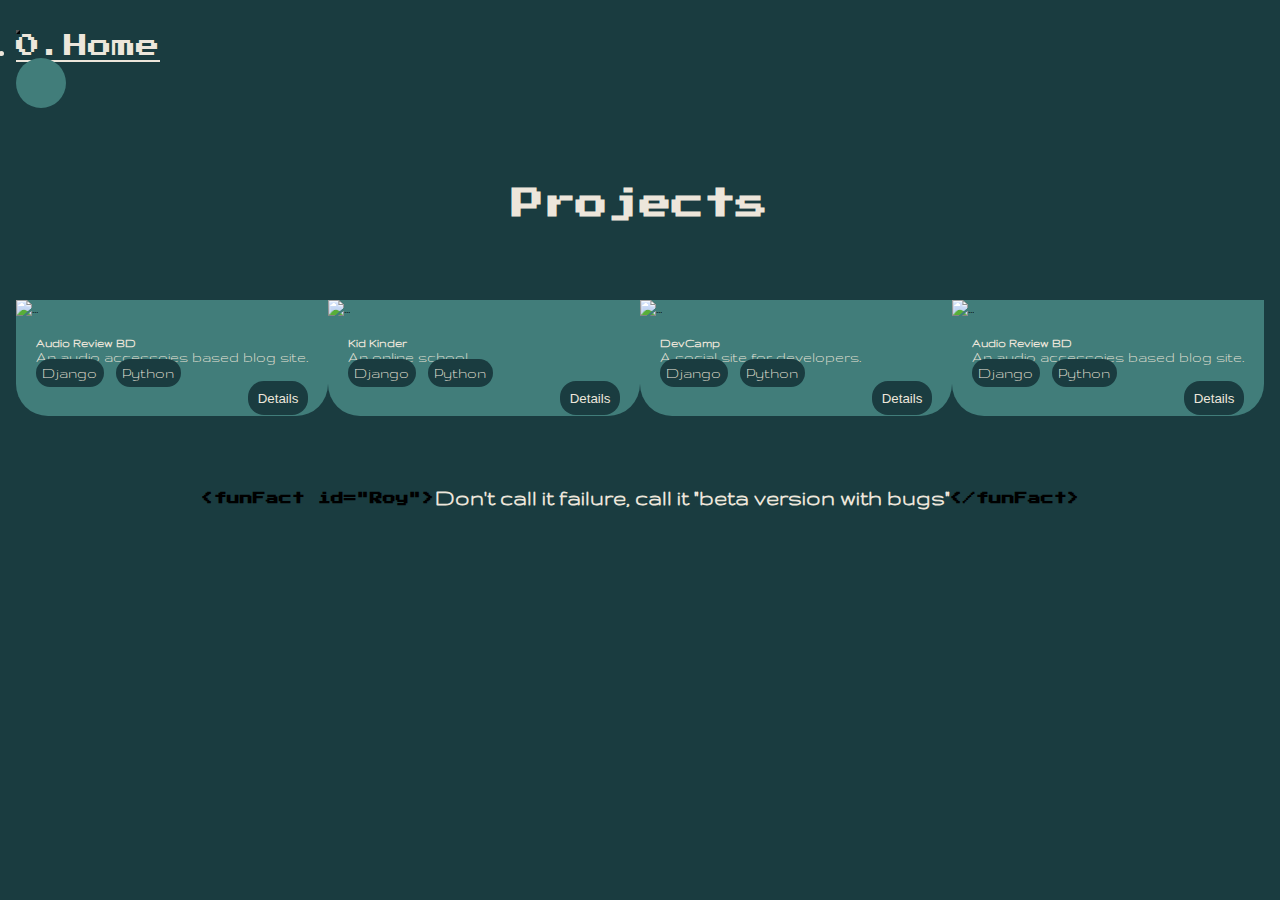
==== projects.html @ bb263f41 "responsive update" ====
<!doctype html>
<html lang="en">
  <head>
    <!-- Required meta tags -->
    <meta charset="utf-8">
    <meta name="viewport" content="width=device-width, initial-scale=1, shrink-to-fit=no">

    <link rel="icon" type="image/x-icon" href="./images/favicon.ico">

    <!-- Bootstrap CSS -->
    <link rel="stylesheet" href="https://cdn.jsdelivr.net/npm/bootstrap@4.6.1/dist/css/bootstrap.min.css" integrity="sha384-zCbKRCUGaJDkqS1kPbPd7TveP5iyJE0EjAuZQTgFLD2ylzuqKfdKlfG/eSrtxUkn" crossorigin="anonymous">
    <link rel="stylesheet" href="./styles/style.css">
    <link rel="preconnect" href="https://fonts.googleapis.com">
    <link rel="preconnect" href="https://fonts.gstatic.com" crossorigin>
    <link href="https://fonts.googleapis.com/css2?family=Gruppo&family=Press+Start+2P&display=swap" rel="stylesheet">
    <link rel="stylesheet" href="https://cdnjs.cloudflare.com/ajax/libs/font-awesome/6.1.1/css/all.min.css" integrity="sha512-KfkfwYDsLkIlwQp6LFnl8zNdLGxu9YAA1QvwINks4PhcElQSvqcyVLLD9aMhXd13uQjoXtEKNosOWaZqXgel0g==" crossorigin="anonymous" referrerpolicy="no-referrer" />
    
    <title>Welcome!</title>
</head>
<body class="">
 
  <!-- Navbar Section -->
 <section>

  <nav class="navbar navbar-expand-lg navbar-light navbar-fixed-top fixed-top">
    <button class="navbar-toggler" type="button" data-toggle="collapse" data-target="#navbarNavDropdown" aria-controls="navbarNavDropdown" aria-expanded="false" aria-label="Toggle navigation">
      <span class="navbar-toggler-icon"></span>
    </button>
    <div class="collapse navbar-collapse" id="navbarNavDropdown">
      <ul class="navbar-nav">
        <li class="nav-item">
          <a class="nav-link" href="./index.html">0.Home</a>  
        </li>
        
        
      </ul>
    </div>
    <div class="themeSwitcher">
      <input type="checkbox" class="toggle-button">
    </div>
  </nav>

 </section>



 <section> <!-- Projects section -->
    <div id="projects" class="projectSection">
      <h1>Projects</h1>
      <div class="card-deck">
        <div class="card">
          <img src="https://github.com/Manassaharoy/audioreviewbd/blob/main/Mockups/arbd1.jpeg?raw=true" class="card-img-top" alt="...">
          <div class="card-body">
            <h5 class="card-title">Audio Review BD</h5>
            <p class="card-text">An audio accessoies based blog site.</p>
            <p>
              <span class="techStack">Django</span>
              <span class="techStack">Python</span>
            </p>
            <div class="projectLinks">
              <p>
                <a href="#"><i class="fa-brands fa-github"></i></a>
                <a href="#"><i class="fa-solid fa-link"></i></a>
              </p>

                <a href="#"><button class="btn-details">Details</button></a>

            </div>
          </div>
        </div>
        <div class="card">
          <img src="https://github.com/Manassaharoy/kidkinder/blob/main/mockup/1.png?raw=true" class="card-img-top" alt="...">
          <div class="card-body">
            <h5 class="card-title">Kid Kinder</h5>
            <p class="card-text">An online school.</p>
            <p>
              <span class="techStack">Django</span>
              <span class="techStack">Python</span>
            </p>
            <div class="projectLinks">
              <p>
                <a href="https://github.com/Manassaharoy/kidkinder" target="_blank"><i class="fa-brands fa-github projectLinksIcons"></i></a>
                <a href="#"><i class="fa-solid fa-link"></i></a>
              </p>

                <a href="#"><button class="btn-details">Details</button></a>

            </div>
          </div>
        </div>
        <div class="card">
          <img src="https://github.com/Manassaharoy/devcamp/blob/main/mockups/homepage.png?raw=true" class="card-img-top" alt="...">
          <div class="card-body">
            <h5 class="card-title">DevCamp</h5>
            <p class="card-text">A social site for developers.</p>
            <p>
              <span class="techStack">Django</span>
              <span class="techStack">Python</span>
            </p>
            <div class="projectLinks">
              <p>
                <a href="#"><i class="fa-brands fa-github projectLinksIcons"></i></a>
                <a href="#"><i class="fa-solid fa-link"></i></a>
              </p>

                <a href="#"><button class="btn-details">Details</button></a>

            </div>
          </div>
        </div>
        <div class="card">
          <img src="https://github.com/Manassaharoy/audioreviewbd/blob/main/Mockups/arbd1.jpeg?raw=true" class="card-img-top" alt="...">
          <div class="card-body">
            <h5 class="card-title">Audio Review BD</h5>
            <p class="card-text">An audio accessoies based blog site.</p>
            <p>
              <span class="techStack">Django</span>
              <span class="techStack">Python</span>
            </p>
            <div class="projectLinks">
              <p>
                <a href="#"><i class="fa-brands fa-github projectLinksIcons"></i></a>
                <a href="#"><i class="fa-solid fa-link"></i></a>
              </p>

                <a href="#"><button class="btn-details">Details</button></a>

            </div>
          </div>
        </div>
        
        
      </div>
     
  </section>
<br>
<br>
<br>



 <section><!-- Footer section -->
    <div class="container footerSection">
      <h5><span class="funFact">&lt;funFact id="Roy"&gt;</span>Don't call it failure, call it "beta version with bugs"<span class="funFact">&lt;/funFact&gt;</span></h4>
    </div>
  </section>
    
    <script src="https://cdn.jsdelivr.net/npm/jquery@3.5.1/dist/jquery.slim.min.js" integrity="sha384-DfXdz2htPH0lsSSs5nCTpuj/zy4C+OGpamoFVy38MVBnE+IbbVYUew+OrCXaRkfj" crossorigin="anonymous"></script>
    <script src="https://cdn.jsdelivr.net/npm/bootstrap@4.6.1/dist/js/bootstrap.bundle.min.js" integrity="sha384-fQybjgWLrvvRgtW6bFlB7jaZrFsaBXjsOMm/tB9LTS58ONXgqbR9W8oWht/amnpF" crossorigin="anonymous"></script>
    <script src="https://cdn.jsdelivr.net/npm/typed.js@2.0.12"></script>
    <script src="./js/main.js"></script> 
  </body>
</html>
---- styles/style.css ----
* {
  padding: 0;
  margin: 0;
  -webkit-box-sizing: border-box;
          box-sizing: border-box;
}

:root {
  --text-primary: #000000;
  --text-secondary: #EDE6DB;
  --bg-dark: #1A3C40;
  --bg-mid: #1D5C63;
  --bg-light: #417D7A;
  --bg-lighter: #EDE6DB;
  --font-heading: 'Press Start 2P', cursive;
  --font-body: 'Gruppo', cursive;
}

[data-theme="dark"] {
  --text-primary: #EEEEEE;
  --text-secondary: #EEEEEE;
  --bg-dark: #000000;
  --bg-mid: #222831;
  --bg-light: #393E46;
  --bg-lighter: #EEEEEE;
}

.clay-theme {
  --text-primary: #171717;
  --text-secondary: #EEEEEE;
  --bg-dark: #171717;
  --bg-mid: #00ADB5;
  --bg-light: #393E46;
  --bg-lighter: #EEEEEE;
}

.heading {
  font-family: var(--font-heading);
  color: var(--text-secondary);
}

.body {
  font-family: var(--font-body);
  color: var(--text-primary);
}

body {
  margin: 0 7rem;
  background-color: var(--bg-dark);
}

body .navbar {
  font-family: var(--font-heading);
  color: var(--text-secondary);
  background-color: var(--bg-dark);
}

body .navbar .collapse .navbar-nav {
  -webkit-box-flex: 1;
      -ms-flex: 1;
          flex: 1;
  -ms-flex-pack: distribute;
      justify-content: space-around;
  width: 100%;
}

body .navbar .themeSwitcher .toggle-button {
  -webkit-appearance: none;
  outline: none;
  width: 50px;
  height: 50px;
  border-radius: 30px;
  position: relative;
  -webkit-transition: 0.4s;
  transition: 0.4s;
  background: url("https://raw.githubusercontent.com/RuchiVS/image-upload/main/moon.png") no-repeat center var(--bg-light);
  background-size: 30px;
  cursor: pointer;
}

body .navbar .themeSwitcher .toggle-button:checked {
  background: url("https://raw.githubusercontent.com/RuchiVS/image-upload/main/sun.png") no-repeat center var(--bg-light);
  background-size: 30px;
}

body .navbar-fixed-top.scrolled {
  background-color: var(--bg-dark) !important;
  -webkit-transition: background-color .3s linear;
  transition: background-color .3s linear;
}

body .aboutSection {
  display: -webkit-box;
  display: -ms-flexbox;
  display: flex;
  gap: 3rem;
  margin: 2rem 0rem 0rem 0rem;
}

body .aboutSection .abouHeading .hiphoto {
  display: -webkit-box;
  display: -ms-flexbox;
  display: flex;
  -webkit-box-align: center;
      -ms-flex-align: center;
          align-items: center;
  -webkit-box-pack: center;
      -ms-flex-pack: center;
          justify-content: center;
}

body .aboutSection .abouHeading .hiphoto .flip-card {
  background-color: transparent;
  width: 200px;
  height: 200px;
  -webkit-perspective: 1000px;
          perspective: 1000px;
}

body .aboutSection .abouHeading .hiphoto .flip-card-inner {
  position: relative;
  width: 100%;
  height: 100%;
  text-align: center;
  -webkit-transition: -webkit-transform 0.6s;
  transition: -webkit-transform 0.6s;
  transition: transform 0.6s;
  transition: transform 0.6s, -webkit-transform 0.6s;
  -webkit-transform-style: preserve-3d;
          transform-style: preserve-3d;
}

body .aboutSection .abouHeading .hiphoto .flip-card:hover .flip-card-inner {
  -webkit-transform: rotateY(180deg);
          transform: rotateY(180deg);
}

body .aboutSection .abouHeading .hiphoto .flip-card-front, body .aboutSection .abouHeading .hiphoto .flip-card-back {
  position: absolute;
  width: 100%;
  height: 100%;
  -webkit-backface-visibility: hidden;
  backface-visibility: hidden;
}

body .aboutSection .abouHeading .hiphoto .flip-card-front {
  background-color: var(--bg-dark);
  color: black;
}

body .aboutSection .abouHeading .hiphoto .flip-card-back {
  -webkit-transform: rotateY(180deg);
          transform: rotateY(180deg);
  -webkit-filter: grayscale(80%);
          filter: grayscale(80%);
}

body .aboutSection .abouHeading .hiphoto .flip-card-back img {
  -o-object-fit: contain;
     object-fit: contain;
}

body .aboutSection .abouHeading .welcome {
  font-family: var(--font-heading);
  color: var(--text-secondary);
  padding: 3rem;
  border: 7px dashed var(--bg-mid);
  border-radius: 1rem;
  background-color: var(--bg-light);
  color: #000;
  display: -webkit-box;
  display: -ms-flexbox;
  display: flex;
  -webkit-box-orient: vertical;
  -webkit-box-direction: normal;
      -ms-flex-direction: column;
          flex-direction: column;
  -webkit-box-pack: center;
      -ms-flex-pack: center;
          justify-content: center;
  -webkit-box-align: center;
      -ms-flex-align: center;
          align-items: center;
}

body .aboutSection .abouHeading .welcome h1 {
  padding: 2.5rem 0rem;
}

body .aboutSection .aboutme {
  font-family: var(--font-body);
  color: var(--text-primary);
  -webkit-box-flex: 1;
      -ms-flex: 1;
          flex: 1;
  padding: 3rem;
  border: 7px solid var(--bg-mid);
  background-color: var(--bg-light);
  color: #000;
}

body .aboutSection .aboutme h1 {
  font-family: var(--font-heading);
  color: var(--text-secondary);
  text-align: center;
}

body .aboutSection .aboutme h5 {
  text-align: center;
  color: var(--bg-lighter);
  font-weight: 800;
  letter-spacing: 0.08rem;
}

body .aboutSection .aboutme p {
  font-weight: 800;
  letter-spacing: 0.05rem;
  font-size: 1.3rem;
  line-height: 2.3rem;
  margin-top: 2rem;
}

body .aboutSection .aboutme .aboutBtn {
  margin-top: 3rem;
  display: -webkit-box;
  display: -ms-flexbox;
  display: flex;
  -webkit-box-pack: space-evenly;
      -ms-flex-pack: space-evenly;
          justify-content: space-evenly;
}

body .aboutSection .aboutme .aboutBtn .btn {
  color: var(--bg-lighter);
  border: none;
  font-size: 1.5rem;
  background-color: var(--bg-mid);
  border-radius: 1rem;
  -webkit-box-align: center;
      -ms-flex-align: center;
          align-items: center;
  -webkit-transition: .2s ease-in-out;
  transition: .2s ease-in-out;
}

body .aboutSection .aboutme .aboutBtn .btn:hover {
  background-color: var(--bg-lighter);
  color: var(--bg-dark);
}

body .skillSection {
  text-transform: uppercase;
}

body .skillSection .skillOrbitSection {
  height: -webkit-fit-content;
  height: -moz-fit-content;
  height: fit-content;
}

body .skillSection .skillOrbit {
  position: relative;
  /*
		  center;
		*/
  /* 
		animations 
		*/
  /* 
		icons 
		*/
}

body .skillSection .skillOrbit .orbit {
  width: 70%;
  min-height: 68vh;
}

body .skillSection .skillOrbit .orbit-icon {
  width: 2.2rem;
  height: 2.2rem;
  line-height: 2.2rem;
  font-size: 1.5em;
  border-radius: 50%;
  background: var(--bg-light);
  color: var(--text-secondary);
  text-align: center;
  display: block;
}

body .skillSection .skillOrbit .orbit-wrap {
  height: 1rem;
  list-style: none;
  font-size: 1rem;
}

body .skillSection .skillOrbit .orbit-wrap > li {
  position: absolute;
  left: 50%;
  top: 50%;
  -webkit-transform: translate(-50%, -50%);
          transform: translate(-50%, -50%);
}

body .skillSection .skillOrbit .orbit-wrap > li:hover ul {
  border-width: 2px;
  border-color: #fff;
}

body .skillSection .skillOrbit .orbit-wrap > li:hover ~ li ul {
  border-color: rgba(255, 255, 255, 0.2);
}

body .skillSection .skillOrbit .orbit-wrap > li:hover ~ li ul li {
  opacity: 0.4;
}

body .skillSection .skillOrbit ul[class^=ring] {
  -webkit-transition: all 300ms ease-in-out;
  transition: all 300ms ease-in-out;
}

body .skillSection .skillOrbit ul[class^=ring] li {
  -webkit-transition: all 300ms ease-in-out;
  transition: all 300ms ease-in-out;
}

body .skillSection .skillOrbit .ring-0 {
  width: 25em;
  height: 25em;
  -webkit-animation: clockwiseRotate 35s linear infinite;
          animation: clockwiseRotate 35s linear infinite;
}

body .skillSection .skillOrbit .ring-0 i {
  -webkit-animation: counterClockwiseRotate 35s linear infinite;
          animation: counterClockwiseRotate 35s linear infinite;
}

body .skillSection .skillOrbit .ring-0 > *:nth-of-type(1) {
  -webkit-transform: rotate(95deg) translate(12.5em) rotate(-95deg);
          transform: rotate(95deg) translate(12.5em) rotate(-95deg);
}

body .skillSection .skillOrbit .ring-0 > *:nth-of-type(2) {
  -webkit-transform: rotate(190deg) translate(12.5em) rotate(-190deg);
          transform: rotate(190deg) translate(12.5em) rotate(-190deg);
}

body .skillSection .skillOrbit .ring-0 > *:nth-of-type(3) {
  -webkit-transform: rotate(285deg) translate(12.5em) rotate(-285deg);
          transform: rotate(285deg) translate(12.5em) rotate(-285deg);
}

body .skillSection .skillOrbit .ring-0 > *:nth-of-type(4) {
  -webkit-transform: rotate(380deg) translate(12.5em) rotate(-380deg);
          transform: rotate(380deg) translate(12.5em) rotate(-380deg);
}

body .skillSection .skillOrbit .ring-1 {
  width: 20em;
  height: 20em;
  -webkit-animation: clockwiseRotate 30s linear infinite;
          animation: clockwiseRotate 30s linear infinite;
}

body .skillSection .skillOrbit .ring-1 i {
  -webkit-animation: counterClockwiseRotate 30s linear infinite;
          animation: counterClockwiseRotate 30s linear infinite;
}

body .skillSection .skillOrbit .ring-1 > *:nth-of-type(1) {
  -webkit-transform: rotate(126.66667deg) translate(10em) rotate(-126.66667deg);
          transform: rotate(126.66667deg) translate(10em) rotate(-126.66667deg);
}

body .skillSection .skillOrbit .ring-1 > *:nth-of-type(2) {
  -webkit-transform: rotate(253.33333deg) translate(10em) rotate(-253.33333deg);
          transform: rotate(253.33333deg) translate(10em) rotate(-253.33333deg);
}

body .skillSection .skillOrbit .ring-1 > *:nth-of-type(3) {
  -webkit-transform: rotate(380deg) translate(10em) rotate(-380deg);
          transform: rotate(380deg) translate(10em) rotate(-380deg);
}

body .skillSection .skillOrbit .ring-2 {
  width: 15em;
  height: 15em;
  -webkit-animation: clockwiseRotate 25s linear infinite;
          animation: clockwiseRotate 25s linear infinite;
}

body .skillSection .skillOrbit .ring-2 i {
  -webkit-animation: counterClockwiseRotate 25s linear infinite;
          animation: counterClockwiseRotate 25s linear infinite;
}

body .skillSection .skillOrbit .ring-2 > *:nth-of-type(1) {
  -webkit-transform: rotate(47.5deg) translate(7.5em) rotate(-47.5deg);
          transform: rotate(47.5deg) translate(7.5em) rotate(-47.5deg);
}

body .skillSection .skillOrbit .ring-2 > *:nth-of-type(2) {
  -webkit-transform: rotate(95deg) translate(7.5em) rotate(-95deg);
          transform: rotate(95deg) translate(7.5em) rotate(-95deg);
}

body .skillSection .skillOrbit .ring-2 > *:nth-of-type(3) {
  -webkit-transform: rotate(142.5deg) translate(7.5em) rotate(-142.5deg);
          transform: rotate(142.5deg) translate(7.5em) rotate(-142.5deg);
}

body .skillSection .skillOrbit .ring-2 > *:nth-of-type(4) {
  -webkit-transform: rotate(190deg) translate(7.5em) rotate(-190deg);
          transform: rotate(190deg) translate(7.5em) rotate(-190deg);
}

body .skillSection .skillOrbit .ring-2 > *:nth-of-type(5) {
  -webkit-transform: rotate(237.5deg) translate(7.5em) rotate(-237.5deg);
          transform: rotate(237.5deg) translate(7.5em) rotate(-237.5deg);
}

body .skillSection .skillOrbit .ring-2 > *:nth-of-type(6) {
  -webkit-transform: rotate(285deg) translate(7.5em) rotate(-285deg);
          transform: rotate(285deg) translate(7.5em) rotate(-285deg);
}

body .skillSection .skillOrbit .ring-2 > *:nth-of-type(7) {
  -webkit-transform: rotate(332.5deg) translate(7.5em) rotate(-332.5deg);
          transform: rotate(332.5deg) translate(7.5em) rotate(-332.5deg);
}

body .skillSection .skillOrbit .ring-2 > *:nth-of-type(8) {
  -webkit-transform: rotate(380deg) translate(7.5em) rotate(-380deg);
          transform: rotate(380deg) translate(7.5em) rotate(-380deg);
}

body .skillSection .skillOrbit .ring-3 {
  width: 10em;
  height: 10em;
  -webkit-animation: clockwiseRotate 20s linear infinite;
          animation: clockwiseRotate 20s linear infinite;
}

body .skillSection .skillOrbit .ring-3 i {
  -webkit-animation: counterClockwiseRotate 20s linear infinite;
          animation: counterClockwiseRotate 20s linear infinite;
}

body .skillSection .skillOrbit .ring-3 > *:nth-of-type(1) {
  -webkit-transform: rotate(126.66667deg) translate(5em) rotate(-126.66667deg);
          transform: rotate(126.66667deg) translate(5em) rotate(-126.66667deg);
}

body .skillSection .skillOrbit .ring-3 > *:nth-of-type(2) {
  -webkit-transform: rotate(253.33333deg) translate(5em) rotate(-253.33333deg);
          transform: rotate(253.33333deg) translate(5em) rotate(-253.33333deg);
}

body .skillSection .skillOrbit .ring-3 > *:nth-of-type(3) {
  -webkit-transform: rotate(380deg) translate(5em) rotate(-380deg);
          transform: rotate(380deg) translate(5em) rotate(-380deg);
}

body .skillSection .skillOrbit ul[class^=ring] {
  border: solid 1px var(--bg-lighter);
  position: relative;
  padding: 0;
  border-radius: 50%;
  list-style: none;
  -webkit-box-sizing: content-box;
          box-sizing: content-box;
}

body .skillSection .skillOrbit ul[class^=ring] li {
  display: block;
  position: absolute;
  top: 50%;
  left: 50%;
  width: 2.2rem;
  height: 2.2rem;
  margin: -1.1rem;
}

body .skillSection .skillOrbit .orbit-center {
  z-index: 5;
  font-size: 2em;
  width: 1.8em;
  height: 1.8em;
  line-height: 1.8em;
  text-align: center;
  background: var(--bg-lighter);
  border-radius: 50%;
}

body .skillSection .skillOrbit .orbit-center:hover .orbit-center__icon {
  -webkit-transform: rotateZ(0deg);
          transform: rotateZ(0deg);
}

body .skillSection .skillOrbit .orbit-center__icon {
  -webkit-transform: rotateZ(-360deg);
          transform: rotateZ(-360deg);
  -webkit-transition: all 300ms ease-in-out;
  transition: all 300ms ease-in-out;
}

body .skillSection .skillOrbit .orbit-wrap > li.orbit-center:hover ~ li > ul {
  width: 0;
  height: 0;
}

body .skillSection .skillOrbit .orbit-wrap > li.orbit-center:hover ~ li > ul * {
  -webkit-transform: translate(0, 0);
          transform: translate(0, 0);
}

@-webkit-keyframes clockwiseRotate {
  from {
    -webkit-transform: rotate(0deg);
            transform: rotate(0deg);
  }
  to {
    -webkit-transform: rotate(360deg);
            transform: rotate(360deg);
  }
}

@keyframes clockwiseRotate {
  from {
    -webkit-transform: rotate(0deg);
            transform: rotate(0deg);
  }
  to {
    -webkit-transform: rotate(360deg);
            transform: rotate(360deg);
  }
}

@-webkit-keyframes counterClockwiseRotate {
  0% {
    -webkit-transform: rotate(0deg);
            transform: rotate(0deg);
  }
  100% {
    -webkit-transform: rotate(-360deg);
            transform: rotate(-360deg);
  }
}

@keyframes counterClockwiseRotate {
  0% {
    -webkit-transform: rotate(0deg);
            transform: rotate(0deg);
  }
  100% {
    -webkit-transform: rotate(-360deg);
            transform: rotate(-360deg);
  }
}

body .skillSection .skillOrbit .fa-heart-o {
  background: #b71c1c;
  color: white;
}

body .skillSection .skillOrbit .fa-coffee {
  background: #4CAF50;
  color: #CDDC39;
}

body .skillSection .skillOrbit .fa-safari {
  background: white;
  color: darkslateblue;
}

body .skillSection .skillOrbit .fa-firefox {
  background: #1565c0;
  color: #ff8f00;
}

body .skillSection .skillOrbit .fa-chrome {
  background: #fbc02d;
  color: #ef6c00;
}

body .skillSection .skillOrbit .fa-edge {
  background: #03a9f4;
  color: white;
}

body .skillSection .skillOrbit .fa-android {
  background: snow;
  color: limegreen;
}

body .skillSection .skillOrbit .fa-apple {
  background: #444;
  color: white;
}

body .skillSection .skillOrbit .fa-linux {
  background: white;
  color: #222;
}

body .skillSection .skillOrbit .fa-windows {
  background: white;
  color: #03a9f4;
}

body .skillSection .skillOrbit .fa-terminal {
  background: #222;
  color: #fff;
}

body .skillSection .skillOrbit .fa-html5 {
  background: white;
  color: #e65100;
}

body .skillSection .skillOrbit .fa-css3 {
  background: white;
  color: #2196f3;
}

body .skillSection .skillOrbit .fa-git {
  background: #222;
  color: white;
}

body .skillSection .skillOrbit .fa-free-code-camp {
  background: green;
  color: white;
}

body .skillSection .skillOrbit .fa-meetup {
  background: red;
  color: white;
}

body .skillSection .skillOrbit .fa-podcast {
  background: red;
  color: white;
}

body .skillSection .skillOrbit .fa-codepen {
  background: #333;
  color: white;
}

body .skillSection #skillsHeading {
  font-family: var(--font-heading);
  color: var(--text-secondary);
  text-align: center;
  margin-bottom: 3rem;
}

body .skillSection .skillList {
  font-family: var(--font-body);
  color: var(--text-primary);
  padding: 3rem 0rem 7rem 7rem;
  border: 7px solid var(--bg-mid);
  background-color: var(--bg-light);
}

body .skillSection .skillList p {
  font-weight: 800;
  letter-spacing: 0.05rem;
  font-size: 1rem;
  line-height: 2.3rem;
}

body .skillSection .skillList img {
  position: absolute;
  bottom: 7px;
  right: 22px;
}

body .projectSection {
  display: -webkit-box;
  display: -ms-flexbox;
  display: flex;
  -webkit-box-orient: vertical;
  -webkit-box-direction: normal;
      -ms-flex-direction: column;
          flex-direction: column;
  -webkit-box-align: stretch;
      -ms-flex-align: stretch;
          align-items: stretch;
}

body .projectSection h1 {
  font-family: var(--font-heading);
  color: var(--text-secondary);
  text-align: center;
  margin: 5rem 0rem;
}

body .projectSection .card-deck {
  font-family: var(--font-body);
  color: var(--text-primary);
  -webkit-box-flex: 1;
      -ms-flex: 1;
          flex: 1;
}

body .projectSection .card-deck .card {
  background-color: var(--bg-light);
  border-radius: 0rem 0rem 2rem 2rem;
}

body .projectSection .card-deck .card img {
  width: 100%;
  -o-object-fit: cover;
     object-fit: cover;
  -o-object-position: top;
     object-position: top;
  height: 270px;
  -webkit-transition: 2s all ease;
  transition: 2s all ease;
}

body .projectSection .card-deck .card img:hover {
  -o-object-position: bottom;
     object-position: bottom;
}

body .projectSection .card-deck .card .card-body {
  color: var(--text-secondary);
  padding: 1.25rem 1.25rem 0rem 1.25rem;
}

body .projectSection .card-deck .card .card-body p .techStack {
  background-color: var(--bg-dark);
  border-radius: 1rem;
  padding: .4rem;
  margin-right: .5rem;
}

body .projectSection .card-deck .card .card-body .projectLinks {
  display: -webkit-box;
  display: -ms-flexbox;
  display: flex;
  -webkit-box-pack: justify;
      -ms-flex-pack: justify;
          justify-content: space-between;
  -webkit-box-align: start;
      -ms-flex-align: start;
          align-items: flex-start;
}

body .projectSection .card-deck .card .card-body .projectLinks p a {
  font-family: var(--font-heading);
  color: var(--text-secondary);
  text-decoration: none;
}

body .projectSection .card-deck .card .card-body .projectLinks p a i {
  font-size: 2rem;
  margin-right: 1rem;
  margin-top: .5rem;
}

body .projectSection .card-deck .card .card-body .projectLinks .btn-details {
  color: var(--text-secondary);
  background-color: var(--bg-dark);
  border: none;
  border-radius: 1rem;
  padding: .6rem;
}

body .projectSection .seeMoreWorks {
  display: -webkit-box;
  display: -ms-flexbox;
  display: flex;
  -webkit-box-align: center;
      -ms-flex-align: center;
          align-items: center;
  -webkit-box-pack: center;
      -ms-flex-pack: center;
          justify-content: center;
}

body .projectSection .seeMoreWorks .btn {
  font-family: var(--font-body);
  color: var(--text-primary);
  margin-top: 2rem;
  width: 20rem;
  color: var(--bg-lighter);
  border: none;
  font-size: 1.5rem;
  background-color: var(--bg-mid);
  border-radius: 1rem;
  -webkit-transition: .2s ease-in-out;
  transition: .2s ease-in-out;
}

body .projectSection .seeMoreWorks .btn:hover {
  background-color: var(--bg-lighter);
  color: var(--bg-dark);
}

body .contactSection {
  font-family: var(--font-body);
  color: var(--text-primary);
  display: -webkit-box;
  display: -ms-flexbox;
  display: flex;
  margin: 5rem 0;
}

body .contactSection .socialConnectColumn {
  -webkit-box-align: center;
      -ms-flex-align: center;
          align-items: center;
}

body .contactSection .socialConnectColumn .socialConnect .socialBtns {
  display: -webkit-box;
  display: -ms-flexbox;
  display: flex;
  -webkit-box-orient: vertical;
  -webkit-box-direction: normal;
      -ms-flex-direction: column;
          flex-direction: column;
}

body .contactSection .socialConnectColumn .socialConnect .socialBtns i {
  font-size: 3rem;
  color: var(--text-secondary);
  margin: 1rem 0;
  -webkit-transition: .2s ease-in-out;
  transition: .2s ease-in-out;
}

body .contactSection .socialConnectColumn .socialConnect .socialBtns i:hover {
  color: var(--bg-light);
}

body .contactSection .socialConnectColumn .col-3 {
  max-width: 24.2%;
}

body .contactSection .socialConnectColumn .contactDetails {
  border: 0.5rem dashed var(--bg-light);
  border-radius: 2rem;
  background-color: var(--bg-mid);
  padding: 5rem;
  color: var(--bg-lighter);
  -webkit-box-pack: center;
      -ms-flex-pack: center;
          justify-content: center;
}

body .contactSection .socialConnectColumn .contactDetails h1 {
  font-family: var(--font-heading);
  color: var(--text-secondary);
  text-align: center;
}

body .contactSection .socialConnectColumn .contactDetails h3 span a {
  color: var(--bg-lighter);
}

body .contactSection .socialConnectColumn .contactDetails form .row {
  margin: 1rem 0;
}

body .contactSection .socialConnectColumn .contactDetails form .row .form-control {
  background-color: var(--bg-light);
  border: none;
  color: var(--text-secondary);
}

body .contactSection .socialConnectColumn .contactDetails form .row .form-control::-webkit-input-placeholder {
  /* Chrome, Firefox, Opera, Safari 10.1+ */
  color: var(--bg-lighter);
  opacity: 1;
  /* Firefox */
}

body .contactSection .socialConnectColumn .contactDetails form .row .form-control:-ms-input-placeholder {
  /* Chrome, Firefox, Opera, Safari 10.1+ */
  color: var(--bg-lighter);
  opacity: 1;
  /* Firefox */
}

body .contactSection .socialConnectColumn .contactDetails form .row .form-control::-ms-input-placeholder {
  /* Chrome, Firefox, Opera, Safari 10.1+ */
  color: var(--bg-lighter);
  opacity: 1;
  /* Firefox */
}

body .contactSection .socialConnectColumn .contactDetails form .row .form-control::placeholder {
  /* Chrome, Firefox, Opera, Safari 10.1+ */
  color: var(--bg-lighter);
  opacity: 1;
  /* Firefox */
}

body .contactSection .socialConnectColumn .contactDetails form .row .form-control:-ms-input-placeholder {
  /* Internet Explorer 10-11 */
  color: var(--bg-lighter);
}

body .contactSection .socialConnectColumn .contactDetails form .row .form-control::-ms-input-placeholder {
  /* Microsoft Edge */
  color: var(--bg-lighter);
}

body .contactSection .socialConnectColumn .contactDetails form .divBtn {
  display: -webkit-box;
  display: -ms-flexbox;
  display: flex;
  -webkit-box-align: center;
      -ms-flex-align: center;
          align-items: center;
  -webkit-box-pack: center;
      -ms-flex-pack: center;
          justify-content: center;
}

body .contactSection .socialConnectColumn .contactDetails form .divBtn .btn {
  background-color: var(--bg-lighter);
  font-size: 1.5rem;
  width: 15rem;
}

body .contactSection .socialConnectColumn .contactDetails form .divBtn .btn i {
  color: var(--bg-dark);
}

body .footerSection {
  margin-bottom: 1rem;
}

body .footerSection h5 {
  font-family: var(--font-body);
  color: var(--text-primary);
  color: var(--text-secondary);
  font-size: 1.5rem;
}

body .footerSection h5 .funFact {
  font-family: var(--font-heading);
  color: var(--text-secondary);
  font-size: .8rem;
  color: var(--text-primary);
}

body::-webkit-scrollbar {
  width: .5rem;
}

body::-webkit-scrollbar-thumb {
  background-color: var(--bg-light);
  border-radius: 1rem;
}

/* Extra small devices (phones, 600px and down) */
@media only screen and (max-width: 600px) {
  body {
    margin: 1rem;
  }
  body .navbar {
    font-family: var(--font-heading);
    color: var(--text-secondary);
    font-size: 1rem;
  }
  body .navbar .navbar-collapse .navbar-nav li a {
    font-family: var(--font-heading);
    color: var(--text-secondary);
    font-size: 1rem;
    text-align: center;
  }
  body .navbar .navbar-toggler {
    background-color: var(--bg-lighter);
  }
  body .aboutSection {
    display: -webkit-box;
    display: -ms-flexbox;
    display: flex;
    -webkit-box-align: center;
        -ms-flex-align: center;
            align-items: center;
    -webkit-box-pack: center;
        -ms-flex-pack: center;
            justify-content: center;
    -ms-flex-wrap: wrap;
        flex-wrap: wrap;
  }
  body .aboutSection .abouHeading .welcome h1 {
    text-align: center;
  }
  body .aboutSection .aboutme h2, body .aboutSection .aboutme h3, body .aboutSection .aboutme h4, body .aboutSection .aboutme h5, body .aboutSection .aboutme h6, body .aboutSection .aboutme p {
    font-size: 1rem;
  }
  body .aboutSection .aboutme .aboutBtn {
    display: -webkit-box;
    display: -ms-flexbox;
    display: flex;
    -webkit-box-pack: space-evenly;
        -ms-flex-pack: space-evenly;
            justify-content: space-evenly;
    -ms-flex-wrap: wrap;
        flex-wrap: wrap;
  }
  body .aboutSection .aboutme .aboutBtn .btn {
    margin-bottom: .5rem;
  }
  body .skillSection .col-5 {
    max-width: none;
  }
  body .skillSection .col-5 .skillOrbit {
    position: relative;
    margin-bottom: 4rem;
    overflow: hidden;
  }
  body .skillSection .row {
    display: -webkit-box;
    display: -ms-flexbox;
    display: flex;
    -webkit-box-orient: vertical;
    -webkit-box-direction: normal;
        -ms-flex-direction: column;
            flex-direction: column;
    -webkit-box-align: center;
        -ms-flex-align: center;
            align-items: center;
  }
  body .skillSection .row .col-7 {
    display: -webkit-box;
    display: -ms-flexbox;
    display: flex;
    -ms-flex-wrap: wrap;
        flex-wrap: wrap;
    max-width: 100%;
  }
  body .skillSection .row .col-7 .skillList {
    display: -webkit-box;
    display: -ms-flexbox;
    display: flex;
    -ms-flex-wrap: wrap;
        flex-wrap: wrap;
    -webkit-box-align: center;
        -ms-flex-align: center;
            align-items: center;
    -webkit-box-pack: center;
        -ms-flex-pack: center;
            justify-content: center;
    padding: 1rem 1rem 10rem 1rem;
  }
  body .skillSection .row .col-7 .skillList .row {
    display: -webkit-box;
    display: -ms-flexbox;
    display: flex;
    -webkit-box-orient: horizontal;
    -webkit-box-direction: normal;
        -ms-flex-direction: row;
            flex-direction: row;
    -webkit-box-pack: center;
        -ms-flex-pack: center;
            justify-content: center;
    -ms-flex-wrap: wrap;
        flex-wrap: wrap;
    -webkit-box-align: start;
        -ms-flex-align: start;
            align-items: flex-start;
  }
  body .projectSection {
    margin: 0rem;
    display: -webkit-box;
    display: -ms-flexbox;
    display: flex;
    -webkit-box-align: center;
        -ms-flex-align: center;
            align-items: center;
    -ms-flex-wrap: nowrap;
        flex-wrap: nowrap;
  }
  body .projectSection .card-deck {
    display: -webkit-box;
    display: -ms-flexbox;
    display: flex;
    -webkit-box-orient: vertical;
    -webkit-box-direction: normal;
        -ms-flex-direction: column;
            flex-direction: column;
    -webkit-box-align: stretch;
        -ms-flex-align: stretch;
            align-items: stretch;
    margin: 0;
  }
  body .projectSection .card-deck .card {
    margin-bottom: 1rem;
  }
  body .contactSection {
    display: -webkit-box;
    display: -ms-flexbox;
    display: flex;
    -webkit-box-orient: vertical;
    -webkit-box-direction: normal;
        -ms-flex-direction: column;
            flex-direction: column;
    -ms-flex-wrap: nowrap;
        flex-wrap: nowrap;
  }
  body .contactSection .socialConnectColumn {
    display: -webkit-box;
    display: -ms-flexbox;
    display: flex;
    -webkit-box-orient: vertical;
    -webkit-box-direction: normal;
        -ms-flex-direction: column;
            flex-direction: column;
    -ms-flex-wrap: nowrap;
        flex-wrap: nowrap;
  }
  body .contactSection .socialConnectColumn .socialConnect .socialBtns {
    display: -webkit-box;
    display: -ms-flexbox;
    display: flex;
    -webkit-box-orient: horizontal;
    -webkit-box-direction: normal;
        -ms-flex-direction: row;
            flex-direction: row;
    -webkit-box-pack: center;
        -ms-flex-pack: center;
            justify-content: center;
  }
  body .contactSection .socialConnectColumn .socialConnect .socialBtns a {
    margin-right: 1rem;
  }
  body .contactSection .socialConnectColumn .peekimage {
    display: none;
  }
  body .contactSection .socialConnectColumn .contactDetails {
    display: -webkit-box;
    display: -ms-flexbox;
    display: flex;
    -ms-flex-wrap: wrap;
        flex-wrap: wrap;
    -webkit-box-pack: center;
        -ms-flex-pack: center;
            justify-content: center;
    -webkit-box-align: center;
        -ms-flex-align: center;
            align-items: center;
    flex-wrap: wrap;
    padding: 1.5rem;
  }
  .footerSection h5 {
    text-align: center;
  }
}

/* Small devices (portrait tablets and large phones, 600px and up) */
@media only screen and (min-width: 600px) {
  body {
    margin: 1rem;
  }
  body .navbar {
    font-family: var(--font-heading);
    color: var(--text-secondary);
    font-size: 1rem;
  }
  body .navbar .navbar-collapse .navbar-nav li a {
    font-family: var(--font-heading);
    color: var(--text-secondary);
    font-size: 1rem;
    text-align: center;
  }
  body .navbar .navbar-toggler {
    background-color: var(--bg-lighter);
  }
  body .aboutSection {
    display: -webkit-box;
    display: -ms-flexbox;
    display: flex;
    -webkit-box-align: center;
        -ms-flex-align: center;
            align-items: center;
    -webkit-box-pack: center;
        -ms-flex-pack: center;
            justify-content: center;
    -ms-flex-wrap: wrap;
        flex-wrap: wrap;
  }
  body .aboutSection .abouHeading .welcome h1 {
    text-align: center;
  }
  body .aboutSection .aboutme h2, body .aboutSection .aboutme h3, body .aboutSection .aboutme h4, body .aboutSection .aboutme h5, body .aboutSection .aboutme h6, body .aboutSection .aboutme p {
    font-size: 1rem;
  }
  body .aboutSection .aboutme .aboutBtn {
    display: -webkit-box;
    display: -ms-flexbox;
    display: flex;
    -webkit-box-pack: space-evenly;
        -ms-flex-pack: space-evenly;
            justify-content: space-evenly;
    -ms-flex-wrap: wrap;
        flex-wrap: wrap;
  }
  body .aboutSection .aboutme .aboutBtn .btn {
    margin-bottom: .5rem;
  }
  body .skillSection .col-5 {
    max-width: none;
  }
  body .skillSection .col-5 .skillOrbit {
    position: relative;
    overflow: hidden;
  }
  body .skillSection .row {
    display: -webkit-box;
    display: -ms-flexbox;
    display: flex;
    -webkit-box-orient: vertical;
    -webkit-box-direction: normal;
        -ms-flex-direction: column;
            flex-direction: column;
    -webkit-box-align: center;
        -ms-flex-align: center;
            align-items: center;
  }
  body .skillSection .row .col-7 {
    display: -webkit-box;
    display: -ms-flexbox;
    display: flex;
    -ms-flex-wrap: wrap;
        flex-wrap: wrap;
    max-width: 100%;
  }
  body .skillSection .row .col-7 .skillList {
    display: -webkit-box;
    display: -ms-flexbox;
    display: flex;
    -ms-flex-wrap: wrap;
        flex-wrap: wrap;
    -webkit-box-align: center;
        -ms-flex-align: center;
            align-items: center;
    -webkit-box-pack: center;
        -ms-flex-pack: center;
            justify-content: center;
    padding: 1rem 1rem 10rem 1rem;
  }
  body .skillSection .row .col-7 .skillList .row {
    display: -webkit-box;
    display: -ms-flexbox;
    display: flex;
    -webkit-box-orient: horizontal;
    -webkit-box-direction: normal;
        -ms-flex-direction: row;
            flex-direction: row;
    -webkit-box-pack: center;
        -ms-flex-pack: center;
            justify-content: center;
    -ms-flex-wrap: wrap;
        flex-wrap: wrap;
    -webkit-box-align: start;
        -ms-flex-align: start;
            align-items: flex-start;
  }
  body .projectSection {
    margin: 0rem;
    display: -webkit-box;
    display: -ms-flexbox;
    display: flex;
    -webkit-box-align: center;
        -ms-flex-align: center;
            align-items: center;
    -ms-flex-wrap: nowrap;
        flex-wrap: nowrap;
  }
  body .projectSection .card-deck {
    display: -webkit-box;
    display: -ms-flexbox;
    display: flex;
    -webkit-box-orient: vertical;
    -webkit-box-direction: normal;
        -ms-flex-direction: column;
            flex-direction: column;
    -webkit-box-align: stretch;
        -ms-flex-align: stretch;
            align-items: stretch;
    margin: 0;
  }
  body .projectSection .card-deck .card {
    margin-bottom: 1rem;
  }
  body .contactSection {
    display: -webkit-box;
    display: -ms-flexbox;
    display: flex;
    -webkit-box-orient: vertical;
    -webkit-box-direction: normal;
        -ms-flex-direction: column;
            flex-direction: column;
    -ms-flex-wrap: nowrap;
        flex-wrap: nowrap;
  }
  body .contactSection .socialConnectColumn {
    position: relative;
    display: -webkit-box;
    display: -ms-flexbox;
    display: flex;
    -webkit-box-orient: vertical;
    -webkit-box-direction: normal;
        -ms-flex-direction: column;
            flex-direction: column;
    -ms-flex-wrap: nowrap;
        flex-wrap: nowrap;
  }
  body .contactSection .socialConnectColumn .socialConnect .socialBtns {
    display: -webkit-box;
    display: -ms-flexbox;
    display: flex;
    -webkit-box-orient: horizontal;
    -webkit-box-direction: normal;
        -ms-flex-direction: row;
            flex-direction: row;
    -webkit-box-pack: center;
        -ms-flex-pack: center;
            justify-content: center;
  }
  body .contactSection .socialConnectColumn .socialConnect .socialBtns a {
    margin-right: 1rem;
  }
  body .contactSection .socialConnectColumn .peekimage {
    position: absolute;
    right: 13.9rem;
    top: 5rem;
  }
  body .contactSection .socialConnectColumn .contactDetails {
    display: -webkit-box;
    display: -ms-flexbox;
    display: flex;
    -ms-flex-wrap: wrap;
        flex-wrap: wrap;
    padding: 3rem;
  }
  .footerSection h5 {
    text-align: center;
  }
}

/* Medium devices (landscape tablets, 768px and up) */
@media only screen and (min-width: 768px) {
  body {
    margin: 1rem;
  }
  body .navbar {
    font-family: var(--font-heading);
    color: var(--text-secondary);
    font-size: 1rem;
  }
  body .navbar .navbar-collapse .navbar-nav li a {
    font-family: var(--font-heading);
    color: var(--text-secondary);
    font-size: 1.5rem;
    text-align: center;
  }
  body .navbar .navbar-toggler {
    background-color: var(--bg-lighter);
  }
  body .aboutSection {
    display: -webkit-box;
    display: -ms-flexbox;
    display: flex;
    -webkit-box-align: center;
        -ms-flex-align: center;
            align-items: center;
    -webkit-box-pack: center;
        -ms-flex-pack: center;
            justify-content: center;
    -ms-flex-wrap: wrap;
        flex-wrap: wrap;
  }
  body .aboutSection .abouHeading .welcome h1 {
    text-align: center;
  }
  body .aboutSection .aboutme h2, body .aboutSection .aboutme h3, body .aboutSection .aboutme h4, body .aboutSection .aboutme h5, body .aboutSection .aboutme h6, body .aboutSection .aboutme p {
    font-size: 1rem;
  }
  body .aboutSection .aboutme .aboutBtn {
    display: -webkit-box;
    display: -ms-flexbox;
    display: flex;
    -webkit-box-pack: space-evenly;
        -ms-flex-pack: space-evenly;
            justify-content: space-evenly;
    -ms-flex-wrap: wrap;
        flex-wrap: wrap;
  }
  body .aboutSection .aboutme .aboutBtn .btn {
    margin-bottom: .5rem;
  }
  body .skillSection .col-5 {
    max-width: none;
  }
  body .skillSection .col-5 .skillOrbit {
    position: relative;
    margin-bottom: 4rem;
    overflow: hidden;
  }
  body .skillSection .row {
    display: -webkit-box;
    display: -ms-flexbox;
    display: flex;
    -webkit-box-orient: vertical;
    -webkit-box-direction: normal;
        -ms-flex-direction: column;
            flex-direction: column;
    -webkit-box-align: center;
        -ms-flex-align: center;
            align-items: center;
  }
  body .skillSection .row .col-7 {
    display: -webkit-box;
    display: -ms-flexbox;
    display: flex;
    -ms-flex-wrap: wrap;
        flex-wrap: wrap;
    max-width: 100%;
    -webkit-box-pack: center;
        -ms-flex-pack: center;
            justify-content: center;
    width: -webkit-fit-content;
    width: -moz-fit-content;
    width: fit-content;
  }
  body .skillSection .row .col-7 .skillList {
    display: -webkit-box;
    display: -ms-flexbox;
    display: flex;
    -ms-flex-wrap: wrap;
        flex-wrap: wrap;
    -webkit-box-orient: vertical;
    -webkit-box-direction: normal;
        -ms-flex-direction: column;
            flex-direction: column;
    -webkit-box-align: center;
        -ms-flex-align: center;
            align-items: center;
    -webkit-box-pack: center;
        -ms-flex-pack: center;
            justify-content: center;
    padding: 1rem 1rem 10rem 1rem;
  }
  body .skillSection .row .col-7 .skillList .row {
    display: -webkit-box;
    display: -ms-flexbox;
    display: flex;
    -webkit-box-orient: horizontal;
    -webkit-box-direction: normal;
        -ms-flex-direction: row;
            flex-direction: row;
    -webkit-box-pack: center;
        -ms-flex-pack: center;
            justify-content: center;
    -ms-flex-wrap: wrap;
        flex-wrap: wrap;
    -webkit-box-align: start;
        -ms-flex-align: start;
            align-items: flex-start;
  }
  body .projectSection {
    margin: 0rem;
    display: -webkit-box;
    display: -ms-flexbox;
    display: flex;
    -webkit-box-align: center;
        -ms-flex-align: center;
            align-items: center;
    -ms-flex-wrap: nowrap;
        flex-wrap: nowrap;
  }
  body .projectSection .card-deck {
    display: -ms-grid;
    display: grid;
    -ms-grid-columns: 1fr 1fr;
        grid-template-columns: 1fr 1fr;
  }
  body .projectSection .card-deck .card {
    margin-bottom: 1rem;
  }
  body .contactSection {
    display: -webkit-box;
    display: -ms-flexbox;
    display: flex;
    -webkit-box-orient: vertical;
    -webkit-box-direction: normal;
        -ms-flex-direction: column;
            flex-direction: column;
    -ms-flex-wrap: nowrap;
        flex-wrap: nowrap;
  }
  body .contactSection .socialConnectColumn {
    position: relative;
    display: -webkit-box;
    display: -ms-flexbox;
    display: flex;
    -webkit-box-orient: vertical;
    -webkit-box-direction: normal;
        -ms-flex-direction: column;
            flex-direction: column;
    -ms-flex-wrap: nowrap;
        flex-wrap: nowrap;
  }
  body .contactSection .socialConnectColumn .socialConnect .socialBtns {
    display: -webkit-box;
    display: -ms-flexbox;
    display: flex;
    -webkit-box-orient: horizontal;
    -webkit-box-direction: normal;
        -ms-flex-direction: row;
            flex-direction: row;
    -webkit-box-pack: center;
        -ms-flex-pack: center;
            justify-content: center;
  }
  body .contactSection .socialConnectColumn .socialConnect .socialBtns a {
    margin-right: 1rem;
  }
  body .contactSection .socialConnectColumn .peekimage {
    position: absolute;
    right: 14.5rem;
    top: 1rem;
  }
  body .contactSection .socialConnectColumn .contactDetails {
    display: -webkit-box;
    display: -ms-flexbox;
    display: flex;
    -ms-flex-wrap: wrap;
        flex-wrap: wrap;
    padding: 3rem;
  }
  .footerSection h5 {
    text-align: center;
  }
}

/* Large devices (laptops/desktops, 992px and up) */
@media only screen and (min-width: 992px) {
  body {
    margin: 1rem;
  }
  body .navbar {
    font-family: var(--font-heading);
    color: var(--text-secondary);
  }
  body .navbar .collapse .navbar-nav {
    -webkit-box-flex: 1;
        -ms-flex: 1;
            flex: 1;
    -ms-flex-pack: distribute;
        justify-content: space-around;
    width: 100%;
  }
  body .navbar .collapse .navbar-nav .nav-item a {
    font-size: 1.5rem;
    color: var(--bg-lighter);
  }
  body .navbar .navbar-toggler {
    background-color: var(--bg-lighter);
  }
  body .navbar-fixed-top.scrolled {
    background-color: var(--bg-dark) !important;
    -webkit-transition: background-color .3s linear;
    transition: background-color .3s linear;
  }
  body .aboutSection {
    display: -webkit-box;
    display: -ms-flexbox;
    display: flex;
    -webkit-box-align: center;
        -ms-flex-align: center;
            align-items: center;
    -webkit-box-pack: center;
        -ms-flex-pack: center;
            justify-content: center;
    -ms-flex-wrap: wrap;
        flex-wrap: wrap;
  }
  body .aboutSection .abouHeading .welcome h1 {
    text-align: center;
  }
  body .aboutSection .aboutme h2, body .aboutSection .aboutme h3, body .aboutSection .aboutme h4, body .aboutSection .aboutme h5, body .aboutSection .aboutme h6, body .aboutSection .aboutme p {
    font-size: 1rem;
  }
  body .aboutSection .aboutme .aboutBtn {
    display: -webkit-box;
    display: -ms-flexbox;
    display: flex;
    -webkit-box-pack: space-evenly;
        -ms-flex-pack: space-evenly;
            justify-content: space-evenly;
    -ms-flex-wrap: wrap;
        flex-wrap: wrap;
  }
  body .aboutSection .aboutme .aboutBtn .btn {
    margin-bottom: .5rem;
  }
  body .skillSection .col-5 {
    max-width: none;
  }
  body .skillSection .col-5 .skillOrbit {
    position: relative;
    overflow: hidden;
  }
  body .skillSection .row {
    display: -webkit-box;
    display: -ms-flexbox;
    display: flex;
    -webkit-box-orient: vertical;
    -webkit-box-direction: normal;
        -ms-flex-direction: column;
            flex-direction: column;
    -webkit-box-align: center;
        -ms-flex-align: center;
            align-items: center;
  }
  body .skillSection .row .col-7 {
    display: -webkit-box;
    display: -ms-flexbox;
    display: flex;
    -ms-flex-wrap: wrap;
        flex-wrap: wrap;
    max-width: 100%;
    -webkit-box-pack: center;
        -ms-flex-pack: center;
            justify-content: center;
    width: -webkit-fit-content;
    width: -moz-fit-content;
    width: fit-content;
  }
  body .skillSection .row .col-7 .skillList {
    display: -webkit-box;
    display: -ms-flexbox;
    display: flex;
    -ms-flex-wrap: wrap;
        flex-wrap: wrap;
    -webkit-box-orient: vertical;
    -webkit-box-direction: normal;
        -ms-flex-direction: column;
            flex-direction: column;
    -webkit-box-align: center;
        -ms-flex-align: center;
            align-items: center;
    -webkit-box-pack: center;
        -ms-flex-pack: center;
            justify-content: center;
    padding: 1rem 1rem 10rem 1rem;
  }
  body .skillSection .row .col-7 .skillList .row {
    display: -webkit-box;
    display: -ms-flexbox;
    display: flex;
    -webkit-box-orient: horizontal;
    -webkit-box-direction: normal;
        -ms-flex-direction: row;
            flex-direction: row;
    -webkit-box-pack: center;
        -ms-flex-pack: center;
            justify-content: center;
    -ms-flex-wrap: wrap;
        flex-wrap: wrap;
    -webkit-box-align: start;
        -ms-flex-align: start;
            align-items: flex-start;
  }
  body .projectSection {
    margin: 0rem;
    display: -webkit-box;
    display: -ms-flexbox;
    display: flex;
    -webkit-box-align: center;
        -ms-flex-align: center;
            align-items: center;
    -ms-flex-wrap: nowrap;
        flex-wrap: nowrap;
  }
  body .projectSection .card-deck {
    display: -ms-grid;
    display: grid;
    -ms-grid-columns: 1fr 1fr;
        grid-template-columns: 1fr 1fr;
  }
  body .projectSection .card-deck .card {
    margin-bottom: 1rem;
  }
  body .contactSection {
    display: -webkit-box;
    display: -ms-flexbox;
    display: flex;
    -webkit-box-orient: vertical;
    -webkit-box-direction: normal;
        -ms-flex-direction: column;
            flex-direction: column;
    -ms-flex-wrap: nowrap;
        flex-wrap: nowrap;
  }
  body .contactSection .socialConnectColumn {
    position: relative;
    display: -webkit-box;
    display: -ms-flexbox;
    display: flex;
    -webkit-box-orient: vertical;
    -webkit-box-direction: normal;
        -ms-flex-direction: column;
            flex-direction: column;
    -ms-flex-wrap: nowrap;
        flex-wrap: nowrap;
  }
  body .contactSection .socialConnectColumn .socialConnect .socialBtns {
    display: -webkit-box;
    display: -ms-flexbox;
    display: flex;
    -webkit-box-orient: horizontal;
    -webkit-box-direction: normal;
        -ms-flex-direction: row;
            flex-direction: row;
    -webkit-box-pack: center;
        -ms-flex-pack: center;
            justify-content: center;
  }
  body .contactSection .socialConnectColumn .socialConnect .socialBtns a {
    margin-right: 1rem;
  }
  body .contactSection .socialConnectColumn .peekimage {
    position: absolute;
    right: 11rem;
    top: 1rem;
  }
  body .contactSection .socialConnectColumn .contactDetails {
    display: -webkit-box;
    display: -ms-flexbox;
    display: flex;
    -ms-flex-wrap: wrap;
        flex-wrap: wrap;
    padding: 3rem;
  }
  .footerSection h5 {
    text-align: center;
  }
}

/* Extra large devices (large laptops and desktops, 1200px and up) */
@media only screen and (min-width: 1200px) {
  body {
    margin: 1rem;
  }
  body .navbar {
    font-family: var(--font-heading);
    color: var(--text-secondary);
  }
  body .navbar .collapse .navbar-nav {
    -webkit-box-flex: 1;
        -ms-flex: 1;
            flex: 1;
    -ms-flex-pack: distribute;
        justify-content: space-around;
    width: 100%;
  }
  body .navbar .collapse .navbar-nav .nav-item a {
    font-size: 1.5rem;
    color: var(--bg-lighter);
  }
  body .navbar .navbar-toggler {
    background-color: var(--bg-lighter);
  }
  body .navbar-fixed-top.scrolled {
    background-color: var(--bg-dark) !important;
    -webkit-transition: background-color .3s linear;
    transition: background-color .3s linear;
  }
  body .aboutSection {
    display: -webkit-box;
    display: -ms-flexbox;
    display: flex;
    -webkit-box-align: center;
        -ms-flex-align: center;
            align-items: center;
    -webkit-box-pack: center;
        -ms-flex-pack: center;
            justify-content: center;
    -ms-flex-wrap: wrap;
        flex-wrap: wrap;
  }
  body .aboutSection .abouHeading .welcome h1 {
    text-align: center;
  }
  body .aboutSection .aboutme h2, body .aboutSection .aboutme h3, body .aboutSection .aboutme h4, body .aboutSection .aboutme h5, body .aboutSection .aboutme h6, body .aboutSection .aboutme p {
    font-size: 1rem;
  }
  body .aboutSection .aboutme .aboutBtn {
    display: -webkit-box;
    display: -ms-flexbox;
    display: flex;
    -webkit-box-pack: space-evenly;
        -ms-flex-pack: space-evenly;
            justify-content: space-evenly;
    -ms-flex-wrap: wrap;
        flex-wrap: wrap;
  }
  body .aboutSection .aboutme .aboutBtn .btn {
    margin-bottom: .5rem;
  }
  body .skillSection .col-5 {
    max-width: none;
  }
  body .skillSection .col-5 .skillOrbit {
    position: relative;
    overflow: hidden;
  }
  body .skillSection .col-5 .skillOrbit .orbit {
    min-height: 100vh;
  }
  body .skillSection .row {
    display: -webkit-box;
    display: -ms-flexbox;
    display: flex;
    -webkit-box-orient: horizontal;
    -webkit-box-direction: normal;
        -ms-flex-direction: row;
            flex-direction: row;
    -webkit-box-align: center;
        -ms-flex-align: center;
            align-items: center;
  }
  body .skillSection .row .col-7 {
    display: -webkit-box;
    display: -ms-flexbox;
    display: flex;
    -ms-flex-wrap: wrap;
        flex-wrap: wrap;
    max-width: 100%;
    -webkit-box-pack: center;
        -ms-flex-pack: center;
            justify-content: center;
    width: -webkit-fit-content;
    width: -moz-fit-content;
    width: fit-content;
  }
  body .skillSection .row .col-7 .skillList {
    display: -webkit-box;
    display: -ms-flexbox;
    display: flex;
    -ms-flex-wrap: wrap;
        flex-wrap: wrap;
    -webkit-box-orient: vertical;
    -webkit-box-direction: normal;
        -ms-flex-direction: column;
            flex-direction: column;
    -webkit-box-align: center;
        -ms-flex-align: center;
            align-items: center;
    -webkit-box-pack: center;
        -ms-flex-pack: center;
            justify-content: center;
    padding: 1rem 1rem 1rem 1rem;
  }
  body .skillSection .row .col-7 .skillList .row {
    display: -webkit-box;
    display: -ms-flexbox;
    display: flex;
    -webkit-box-orient: horizontal;
    -webkit-box-direction: normal;
        -ms-flex-direction: row;
            flex-direction: row;
    -webkit-box-pack: center;
        -ms-flex-pack: center;
            justify-content: center;
    -ms-flex-wrap: wrap;
        flex-wrap: wrap;
    -webkit-box-align: start;
        -ms-flex-align: start;
            align-items: flex-start;
  }
  body .projectSection {
    margin: 0rem;
    display: -webkit-box;
    display: -ms-flexbox;
    display: flex;
    -webkit-box-align: center;
        -ms-flex-align: center;
            align-items: center;
    -ms-flex-wrap: nowrap;
        flex-wrap: nowrap;
  }
  body .projectSection .card-deck {
    display: -ms-grid;
    display: grid;
    -ms-grid-columns: 1fr 1fr 1fr 1fr;
        grid-template-columns: 1fr 1fr 1fr 1fr;
    -webkit-box-align: stretch;
        -ms-flex-align: stretch;
            align-items: stretch;
  }
  body .projectSection .card-deck .card {
    margin-bottom: 1rem;
  }
  body .contactSection {
    margin: 0 2rem;
  }
  body .contactSection .socialConnectColumn {
    display: -webkit-box;
    display: -ms-flexbox;
    display: flex;
    -webkit-box-orient: horizontal;
    -webkit-box-direction: normal;
        -ms-flex-direction: row;
            flex-direction: row;
    position: relative;
    -webkit-box-pack: justify;
        -ms-flex-pack: justify;
            justify-content: space-between;
  }
  body .contactSection .socialConnectColumn .socialConnect .socialBtns {
    display: -webkit-box;
    display: -ms-flexbox;
    display: flex;
    -webkit-box-orient: vertical;
    -webkit-box-direction: normal;
        -ms-flex-direction: column;
            flex-direction: column;
    -webkit-box-pack: center;
        -ms-flex-pack: center;
            justify-content: center;
  }
  body .contactSection .socialConnectColumn .socialConnect .socialBtns a {
    margin-right: 1rem;
  }
  body .contactSection .socialConnectColumn .peekimage {
    position: absolute;
    left: 4rem;
    top: 0rem;
  }
  body .contactSection .socialConnectColumn .peekimage img {
    width: 300px;
  }
  body .contactSection .socialConnectColumn .contactSection {
    display: -webkit-box;
    display: -ms-flexbox;
    display: flex;
  }
  body .contactSection .socialConnectColumn .contactSection .socialConnectColumn {
    -webkit-box-align: center;
        -ms-flex-align: center;
            align-items: center;
  }
  body .contactSection .socialConnectColumn .contactSection .socialConnectColumn .socialConnect .socialBtns {
    display: -webkit-box;
    display: -ms-flexbox;
    display: flex;
    -webkit-box-orient: vertical;
    -webkit-box-direction: normal;
        -ms-flex-direction: column;
            flex-direction: column;
  }
  .footerSection h5 {
    text-align: center;
  }
}

@media only screen and (min-width: 1366px) {
  body {
    margin: 1rem;
  }
  body .navbar {
    font-family: var(--font-heading);
    color: var(--text-secondary);
  }
  body .navbar .collapse .navbar-nav {
    -webkit-box-flex: 1;
        -ms-flex: 1;
            flex: 1;
    -ms-flex-pack: distribute;
        justify-content: space-around;
    width: 100%;
  }
  body .navbar .collapse .navbar-nav .nav-item a {
    font-size: 1.5rem;
    color: var(--bg-lighter);
  }
  body .navbar .navbar-toggler {
    background-color: var(--bg-lighter);
  }
  body .navbar-fixed-top.scrolled {
    background-color: var(--bg-dark) !important;
    -webkit-transition: background-color .3s linear;
    transition: background-color .3s linear;
  }
  body .aboutSection {
    display: -webkit-box;
    display: -ms-flexbox;
    display: flex;
    -webkit-box-align: center;
        -ms-flex-align: center;
            align-items: center;
    -webkit-box-pack: center;
        -ms-flex-pack: center;
            justify-content: center;
    -ms-flex-wrap: wrap;
        flex-wrap: wrap;
  }
  body .aboutSection .abouHeading .welcome h1 {
    text-align: center;
  }
  body .aboutSection .aboutme h2, body .aboutSection .aboutme h3, body .aboutSection .aboutme h4, body .aboutSection .aboutme h5, body .aboutSection .aboutme h6, body .aboutSection .aboutme p {
    font-size: 1rem;
  }
  body .aboutSection .aboutme .aboutBtn {
    display: -webkit-box;
    display: -ms-flexbox;
    display: flex;
    -webkit-box-pack: space-evenly;
        -ms-flex-pack: space-evenly;
            justify-content: space-evenly;
    -ms-flex-wrap: wrap;
        flex-wrap: wrap;
  }
  body .aboutSection .aboutme .aboutBtn .btn {
    margin-bottom: .5rem;
  }
  body .skillSection .col-5 {
    max-width: none;
  }
  body .skillSection .col-5 .skillOrbit {
    position: relative;
    overflow: hidden;
  }
  body .skillSection .col-5 .skillOrbit .orbit {
    min-height: 50vh;
  }
  body .skillSection .row {
    display: -webkit-box;
    display: -ms-flexbox;
    display: flex;
    -webkit-box-orient: horizontal;
    -webkit-box-direction: normal;
        -ms-flex-direction: row;
            flex-direction: row;
    -webkit-box-align: center;
        -ms-flex-align: center;
            align-items: center;
  }
  body .skillSection .row .col-7 {
    display: -webkit-box;
    display: -ms-flexbox;
    display: flex;
    -ms-flex-wrap: wrap;
        flex-wrap: wrap;
    max-width: 100%;
    -webkit-box-pack: center;
        -ms-flex-pack: center;
            justify-content: center;
    width: -webkit-fit-content;
    width: -moz-fit-content;
    width: fit-content;
  }
  body .skillSection .row .col-7 .skillList {
    display: -webkit-box;
    display: -ms-flexbox;
    display: flex;
    -ms-flex-wrap: wrap;
        flex-wrap: wrap;
    -webkit-box-orient: vertical;
    -webkit-box-direction: normal;
        -ms-flex-direction: column;
            flex-direction: column;
    -webkit-box-align: center;
        -ms-flex-align: center;
            align-items: center;
    -webkit-box-pack: center;
        -ms-flex-pack: center;
            justify-content: center;
    padding: 1rem 1rem 1rem 1rem;
    position: relative;
  }
  body .skillSection .row .col-7 .skillList .row {
    display: -webkit-box;
    display: -ms-flexbox;
    display: flex;
    -webkit-box-orient: horizontal;
    -webkit-box-direction: normal;
        -ms-flex-direction: row;
            flex-direction: row;
    -webkit-box-pack: center;
        -ms-flex-pack: center;
            justify-content: center;
    -ms-flex-wrap: wrap;
        flex-wrap: wrap;
    -webkit-box-align: start;
        -ms-flex-align: start;
            align-items: flex-start;
  }
  body .skillSection .row .col-7 .skillList img {
    position: absolute;
    right: 0;
    bottom: 0;
  }
  body .projectSection {
    margin-bottom: 5rem;
    display: -webkit-box;
    display: -ms-flexbox;
    display: flex;
    -webkit-box-align: center;
        -ms-flex-align: center;
            align-items: center;
    -ms-flex-wrap: nowrap;
        flex-wrap: nowrap;
  }
  body .projectSection .card-deck {
    display: -ms-grid;
    display: grid;
    -ms-grid-columns: 1fr 1fr 1fr 1fr;
        grid-template-columns: 1fr 1fr 1fr 1fr;
    -webkit-box-align: stretch;
        -ms-flex-align: stretch;
            align-items: stretch;
  }
  body .projectSection .card-deck .card {
    margin-bottom: 1rem;
  }
  body .contactSection {
    margin: 2rem;
  }
  body .contactSection .socialConnectColumn {
    display: -webkit-box;
    display: -ms-flexbox;
    display: flex;
    -webkit-box-orient: horizontal;
    -webkit-box-direction: normal;
        -ms-flex-direction: row;
            flex-direction: row;
    position: relative;
    -webkit-box-pack: justify;
        -ms-flex-pack: justify;
            justify-content: space-between;
  }
  body .contactSection .socialConnectColumn .socialConnect .socialBtns {
    display: -webkit-box;
    display: -ms-flexbox;
    display: flex;
    -webkit-box-orient: vertical;
    -webkit-box-direction: normal;
        -ms-flex-direction: column;
            flex-direction: column;
    -webkit-box-pack: center;
        -ms-flex-pack: center;
            justify-content: center;
  }
  body .contactSection .socialConnectColumn .socialConnect .socialBtns a {
    margin-right: 1rem;
  }
  body .contactSection .socialConnectColumn .peekimage {
    position: absolute;
    left: 7.2rem;
    top: 0rem;
  }
  body .contactSection .socialConnectColumn .peekimage img {
    width: 300px;
  }
  body .contactSection .socialConnectColumn .contactSection {
    display: -webkit-box;
    display: -ms-flexbox;
    display: flex;
  }
  body .contactSection .socialConnectColumn .contactSection .socialConnectColumn {
    -webkit-box-align: center;
        -ms-flex-align: center;
            align-items: center;
  }
  body .contactSection .socialConnectColumn .contactSection .socialConnectColumn .socialConnect .socialBtns {
    display: -webkit-box;
    display: -ms-flexbox;
    display: flex;
    -webkit-box-orient: vertical;
    -webkit-box-direction: normal;
        -ms-flex-direction: column;
            flex-direction: column;
  }
  .footerSection h5 {
    text-align: center;
  }
}

@media only screen and (min-width: 1440px) {
  body {
    margin: 1rem;
  }
  body .navbar {
    font-family: var(--font-heading);
    color: var(--text-secondary);
  }
  body .navbar .collapse .navbar-nav {
    -webkit-box-flex: 1;
        -ms-flex: 1;
            flex: 1;
    -ms-flex-pack: distribute;
        justify-content: space-around;
    width: 100%;
  }
  body .navbar .collapse .navbar-nav .nav-item a {
    font-size: 1.5rem;
    color: var(--bg-lighter);
  }
  body .navbar .navbar-toggler {
    background-color: var(--bg-lighter);
  }
  body .navbar-fixed-top.scrolled {
    background-color: var(--bg-dark) !important;
    -webkit-transition: background-color .3s linear;
    transition: background-color .3s linear;
  }
  body .aboutSection {
    display: -webkit-box;
    display: -ms-flexbox;
    display: flex;
    -webkit-box-align: center;
        -ms-flex-align: center;
            align-items: center;
    -webkit-box-pack: center;
        -ms-flex-pack: center;
            justify-content: center;
    -ms-flex-wrap: wrap;
        flex-wrap: wrap;
  }
  body .aboutSection .abouHeading .welcome h1 {
    text-align: center;
  }
  body .aboutSection .aboutme h2, body .aboutSection .aboutme h3, body .aboutSection .aboutme h4, body .aboutSection .aboutme h5, body .aboutSection .aboutme h6, body .aboutSection .aboutme p {
    font-size: 1rem;
  }
  body .aboutSection .aboutme .aboutBtn {
    display: -webkit-box;
    display: -ms-flexbox;
    display: flex;
    -webkit-box-pack: space-evenly;
        -ms-flex-pack: space-evenly;
            justify-content: space-evenly;
    -ms-flex-wrap: wrap;
        flex-wrap: wrap;
  }
  body .aboutSection .aboutme .aboutBtn .btn {
    margin-bottom: .5rem;
  }
  body .skillSection {
    margin-top: 2rem;
  }
  body .skillSection .col-5 {
    max-width: none;
  }
  body .skillSection .col-5 .skillOrbit {
    position: relative;
    overflow: hidden;
  }
  body .skillSection .col-5 .skillOrbit .orbit {
    min-height: 100vh;
  }
  body .skillSection .row {
    display: -webkit-box;
    display: -ms-flexbox;
    display: flex;
    -webkit-box-orient: horizontal;
    -webkit-box-direction: normal;
        -ms-flex-direction: row;
            flex-direction: row;
    -webkit-box-align: center;
        -ms-flex-align: center;
            align-items: center;
  }
  body .skillSection .row .col-7 {
    display: -webkit-box;
    display: -ms-flexbox;
    display: flex;
    -ms-flex-wrap: wrap;
        flex-wrap: wrap;
    max-width: 100%;
    -webkit-box-pack: center;
        -ms-flex-pack: center;
            justify-content: center;
    width: -webkit-fit-content;
    width: -moz-fit-content;
    width: fit-content;
  }
  body .skillSection .row .col-7 .skillList {
    display: -webkit-box;
    display: -ms-flexbox;
    display: flex;
    -ms-flex-wrap: wrap;
        flex-wrap: wrap;
    -webkit-box-orient: vertical;
    -webkit-box-direction: normal;
        -ms-flex-direction: column;
            flex-direction: column;
    -webkit-box-align: center;
        -ms-flex-align: center;
            align-items: center;
    -webkit-box-pack: center;
        -ms-flex-pack: center;
            justify-content: center;
    padding: 1rem 1rem 1rem 1rem;
  }
  body .skillSection .row .col-7 .skillList .row {
    display: -webkit-box;
    display: -ms-flexbox;
    display: flex;
    -webkit-box-orient: horizontal;
    -webkit-box-direction: normal;
        -ms-flex-direction: row;
            flex-direction: row;
    -webkit-box-pack: center;
        -ms-flex-pack: center;
            justify-content: center;
    -ms-flex-wrap: wrap;
        flex-wrap: wrap;
    -webkit-box-align: start;
        -ms-flex-align: start;
            align-items: flex-start;
  }
  body .projectSection {
    margin: 0rem;
    display: -webkit-box;
    display: -ms-flexbox;
    display: flex;
    -webkit-box-align: center;
        -ms-flex-align: center;
            align-items: center;
    -ms-flex-wrap: nowrap;
        flex-wrap: nowrap;
  }
  body .projectSection .card-deck {
    display: -ms-grid;
    display: grid;
    -ms-grid-columns: 1fr 1fr 1fr 1fr;
        grid-template-columns: 1fr 1fr 1fr 1fr;
    -webkit-box-align: stretch;
        -ms-flex-align: stretch;
            align-items: stretch;
  }
  body .projectSection .card-deck .card {
    margin-bottom: 1rem;
  }
  body .contactSection {
    margin: 0 2rem;
  }
  body .contactSection .socialConnectColumn {
    display: -webkit-box;
    display: -ms-flexbox;
    display: flex;
    -webkit-box-orient: horizontal;
    -webkit-box-direction: normal;
        -ms-flex-direction: row;
            flex-direction: row;
    position: relative;
    -webkit-box-pack: justify;
        -ms-flex-pack: justify;
            justify-content: space-between;
  }
  body .contactSection .socialConnectColumn .socialConnect .socialBtns {
    display: -webkit-box;
    display: -ms-flexbox;
    display: flex;
    -webkit-box-orient: vertical;
    -webkit-box-direction: normal;
        -ms-flex-direction: column;
            flex-direction: column;
    -webkit-box-pack: center;
        -ms-flex-pack: center;
            justify-content: center;
  }
  body .contactSection .socialConnectColumn .socialConnect .socialBtns a {
    margin-right: 1rem;
  }
  body .contactSection .socialConnectColumn .peekimage {
    position: absolute;
    left: 9rem;
    top: 0rem;
  }
  body .contactSection .socialConnectColumn .peekimage img {
    width: 300px;
  }
  body .contactSection .socialConnectColumn .contactSection {
    display: -webkit-box;
    display: -ms-flexbox;
    display: flex;
  }
  body .contactSection .socialConnectColumn .contactSection .socialConnectColumn {
    -webkit-box-align: center;
        -ms-flex-align: center;
            align-items: center;
  }
  body .contactSection .socialConnectColumn .contactSection .socialConnectColumn .socialConnect .socialBtns {
    display: -webkit-box;
    display: -ms-flexbox;
    display: flex;
    -webkit-box-orient: vertical;
    -webkit-box-direction: normal;
        -ms-flex-direction: column;
            flex-direction: column;
  }
  .footerSection h5 {
    text-align: center;
  }
}

@media only screen and (min-width: 1920px) {
  body {
    margin: 5rem;
  }
  body .navbar {
    font-family: var(--font-heading);
    color: var(--text-secondary);
  }
  body .navbar .collapse .navbar-nav {
    -webkit-box-flex: 1;
        -ms-flex: 1;
            flex: 1;
    -ms-flex-pack: distribute;
        justify-content: space-around;
    width: 100%;
  }
  body .navbar .collapse .navbar-nav .nav-item a {
    font-size: 1.5rem;
    color: var(--bg-lighter);
  }
  body .navbar .navbar-toggler {
    background-color: var(--bg-lighter);
  }
  body .navbar-fixed-top.scrolled {
    background-color: var(--bg-dark) !important;
    -webkit-transition: background-color .3s linear;
    transition: background-color .3s linear;
  }
  body .aboutSection {
    display: -webkit-box;
    display: -ms-flexbox;
    display: flex;
    -webkit-box-align: stretch;
        -ms-flex-align: stretch;
            align-items: stretch;
    -webkit-box-pack: center;
        -ms-flex-pack: center;
            justify-content: center;
    -ms-flex-wrap: wrap;
        flex-wrap: wrap;
  }
  body .aboutSection .abouHeading .welcome h1 {
    text-align: center;
  }
  body .aboutSection .aboutme h2, body .aboutSection .aboutme h3, body .aboutSection .aboutme h4, body .aboutSection .aboutme h5, body .aboutSection .aboutme h6, body .aboutSection .aboutme p {
    font-size: 1.5rem;
  }
  body .aboutSection .aboutme .aboutBtn {
    display: -webkit-box;
    display: -ms-flexbox;
    display: flex;
    -webkit-box-pack: space-evenly;
        -ms-flex-pack: space-evenly;
            justify-content: space-evenly;
    -ms-flex-wrap: wrap;
        flex-wrap: wrap;
  }
  body .aboutSection .aboutme .aboutBtn .btn {
    margin-bottom: .5rem;
  }
  body .skillSection .col-5 {
    max-width: none;
  }
  body .skillSection .col-5 .skillOrbit {
    position: relative;
    overflow: hidden;
  }
  body .skillSection .col-5 .skillOrbit .orbit {
    min-height: 80vh;
  }
  body .skillSection .col-5 .skillOrbit .orbit-icon {
    font-size: 1em;
    border-radius: 50%;
  }
  body .skillSection .col-5 .skillOrbit .orbit-wrap {
    height: 1.5rem;
    font-size: 1.5rem;
  }
  body .skillSection .row {
    display: -webkit-box;
    display: -ms-flexbox;
    display: flex;
    -webkit-box-orient: horizontal;
    -webkit-box-direction: normal;
        -ms-flex-direction: row;
            flex-direction: row;
    -webkit-box-align: center;
        -ms-flex-align: center;
            align-items: center;
  }
  body .skillSection .row .col-7 {
    display: -webkit-box;
    display: -ms-flexbox;
    display: flex;
    -webkit-box-orient: vertical;
    -webkit-box-direction: normal;
        -ms-flex-direction: column;
            flex-direction: column;
    max-width: 100%;
    -webkit-box-pack: center;
        -ms-flex-pack: center;
            justify-content: center;
    width: -webkit-fit-content;
    width: -moz-fit-content;
    width: fit-content;
  }
  body .skillSection .row .col-7 .skillList {
    display: -webkit-box;
    display: -ms-flexbox;
    display: flex;
    -ms-flex-wrap: wrap;
        flex-wrap: wrap;
    -webkit-box-orient: vertical;
    -webkit-box-direction: normal;
        -ms-flex-direction: column;
            flex-direction: column;
    -webkit-box-align: center;
        -ms-flex-align: center;
            align-items: center;
    -webkit-box-pack: center;
        -ms-flex-pack: center;
            justify-content: center;
    padding: 1rem;
  }
  body .skillSection .row .col-7 .skillList h1 {
    font-size: 2.5rem;
  }
  body .skillSection .row .col-7 .skillList p {
    font-size: 1.5rem;
  }
  body .skillSection .row .col-7 .skillList .row {
    display: -webkit-box;
    display: -ms-flexbox;
    display: flex;
    -webkit-box-orient: horizontal;
    -webkit-box-direction: normal;
        -ms-flex-direction: row;
            flex-direction: row;
    -webkit-box-pack: center;
        -ms-flex-pack: center;
            justify-content: center;
    -ms-flex-wrap: wrap;
        flex-wrap: wrap;
    -webkit-box-align: start;
        -ms-flex-align: start;
            align-items: flex-start;
  }
  body .projectSection {
    margin: 0rem;
    display: -webkit-box;
    display: -ms-flexbox;
    display: flex;
    -webkit-box-align: center;
        -ms-flex-align: center;
            align-items: center;
    -ms-flex-wrap: nowrap;
        flex-wrap: nowrap;
  }
  body .projectSection .card-deck {
    display: -ms-grid;
    display: grid;
    -ms-grid-columns: 1fr 1fr 1fr 1fr;
        grid-template-columns: 1fr 1fr 1fr 1fr;
    -webkit-box-align: stretch;
        -ms-flex-align: stretch;
            align-items: stretch;
  }
  body .projectSection .card-deck .card {
    margin-bottom: 1rem;
  }
  body .contactSection {
    margin: 5rem 2rem;
  }
  body .contactSection .socialConnectColumn {
    display: -webkit-box;
    display: -ms-flexbox;
    display: flex;
    -webkit-box-orient: horizontal;
    -webkit-box-direction: normal;
        -ms-flex-direction: row;
            flex-direction: row;
    position: relative;
    -webkit-box-pack: justify;
        -ms-flex-pack: justify;
            justify-content: space-between;
  }
  body .contactSection .socialConnectColumn .socialConnect .socialBtns {
    display: -webkit-box;
    display: -ms-flexbox;
    display: flex;
    -webkit-box-orient: vertical;
    -webkit-box-direction: normal;
        -ms-flex-direction: column;
            flex-direction: column;
    -webkit-box-pack: center;
        -ms-flex-pack: center;
            justify-content: center;
  }
  body .contactSection .socialConnectColumn .socialConnect .socialBtns a {
    margin-right: 1rem;
  }
  body .contactSection .socialConnectColumn .peekimage {
    position: absolute;
    left: 16rem;
    top: 0rem;
  }
  body .contactSection .socialConnectColumn .peekimage img {
    width: 300px;
  }
  body .contactSection .socialConnectColumn .contactSection {
    display: -webkit-box;
    display: -ms-flexbox;
    display: flex;
  }
  body .contactSection .socialConnectColumn .contactSection .socialConnectColumn {
    -webkit-box-align: center;
        -ms-flex-align: center;
            align-items: center;
  }
  body .contactSection .socialConnectColumn .contactSection .socialConnectColumn .socialConnect .socialBtns {
    display: -webkit-box;
    display: -ms-flexbox;
    display: flex;
    -webkit-box-orient: vertical;
    -webkit-box-direction: normal;
        -ms-flex-direction: column;
            flex-direction: column;
  }
  body .contactSection .socialConnectColumn .contactSection .socialConnectColumn .contactDetails {
    -webkit-box-pack: center;
        -ms-flex-pack: center;
            justify-content: center;
  }
  .footerSection h5 {
    text-align: center;
  }
}
/*# sourceMappingURL=style.css.map */
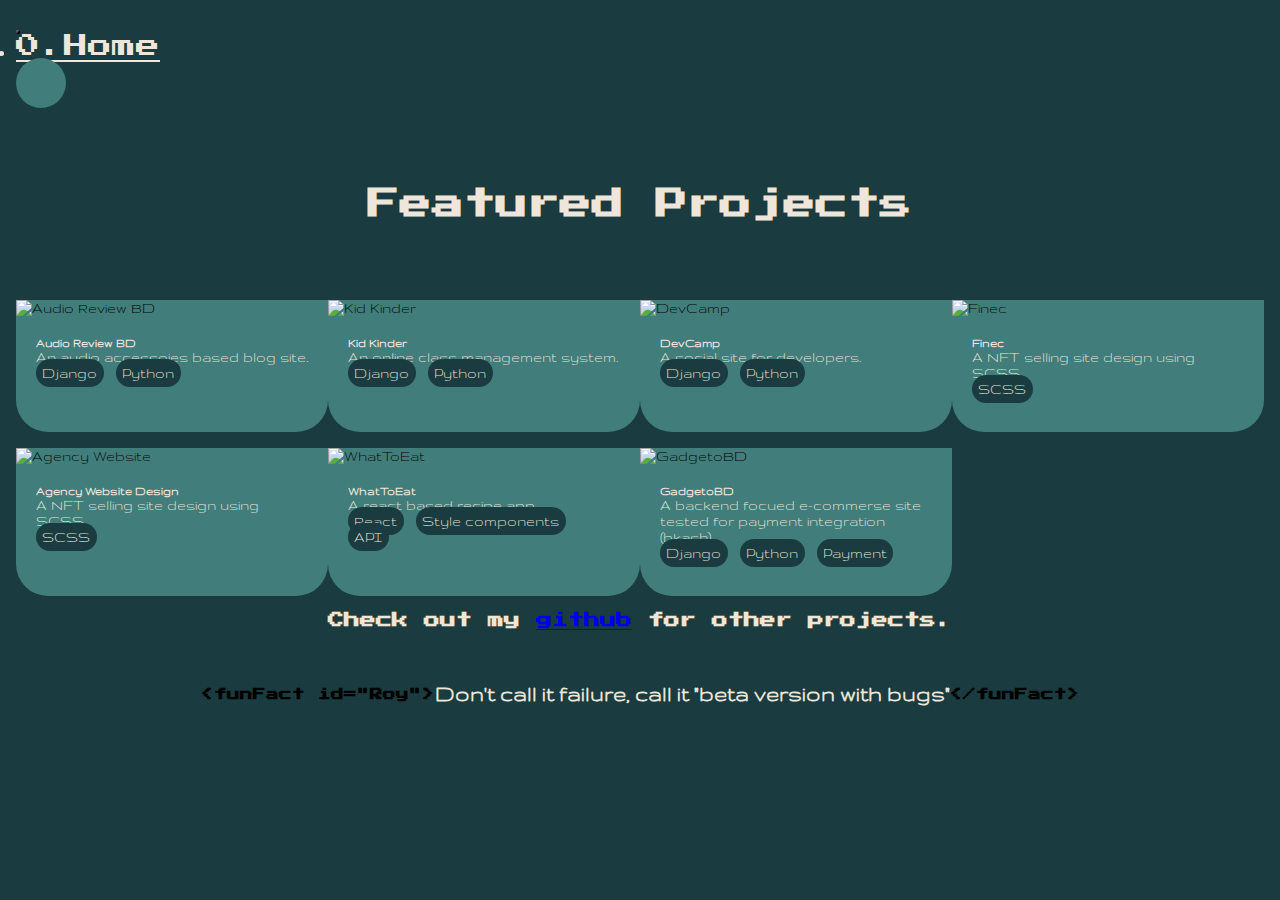
==== commit 09550a78: "projects updated" ====
--- a/projects.html
+++ b/projects.html
@@ -15,7 +15,7 @@
     <link href="https://fonts.googleapis.com/css2?family=Gruppo&family=Press+Start+2P&display=swap" rel="stylesheet">
     <link rel="stylesheet" href="https://cdnjs.cloudflare.com/ajax/libs/font-awesome/6.1.1/css/all.min.css" integrity="sha512-KfkfwYDsLkIlwQp6LFnl8zNdLGxu9YAA1QvwINks4PhcElQSvqcyVLLD9aMhXd13uQjoXtEKNosOWaZqXgel0g==" crossorigin="anonymous" referrerpolicy="no-referrer" />
     
-    <title>Welcome!</title>
+    <title>Featured projects | Roy</title>
 </head>
 <body class="">
  
@@ -46,10 +46,11 @@
 
  <section> <!-- Projects section -->
     <div id="projects" class="projectSection">
-      <h1>Projects</h1>
+      <h1>Featured Projects</h1>
       <div class="card-deck">
-        <div class="card">
-          <img src="https://github.com/Manassaharoy/audioreviewbd/blob/main/Mockups/arbd1.jpeg?raw=true" class="card-img-top" alt="...">
+        <!-- no 1 -->
+        <div class="card">
+          <img src="https://github.com/Manassaharoy/audioreviewbd/blob/main/Mockups/arbd1.jpeg?raw=true" class="card-img-top" alt="Audio Review BD">
           <div class="card-body">
             <h5 class="card-title">Audio Review BD</h5>
             <p class="card-text">An audio accessoies based blog site.</p>
@@ -59,20 +60,18 @@
             </p>
             <div class="projectLinks">
               <p>
-                <a href="#"><i class="fa-brands fa-github"></i></a>
-                <a href="#"><i class="fa-solid fa-link"></i></a>
-              </p>
-
-                <a href="#"><button class="btn-details">Details</button></a>
-
-            </div>
-          </div>
-        </div>
-        <div class="card">
-          <img src="https://github.com/Manassaharoy/kidkinder/blob/main/mockup/1.png?raw=true" class="card-img-top" alt="...">
+                <a href="https://github.com/Manassaharoy/audioreviewbd" target="_blank"><i class="fa-brands fa-github"></i></a>
+                <a href="http://audioreviewbd.pythonanywhere.com/" target="_blank"><i class="fa-solid fa-link"></i></a>
+              </p>
+            </div>
+          </div>
+        </div>
+        <!-- no 2 -->
+        <div class="card">
+          <img src="https://github.com/Manassaharoy/kidkinder/blob/main/mockup/1.png?raw=true" class="card-img-top" alt="Kid Kinder">
           <div class="card-body">
             <h5 class="card-title">Kid Kinder</h5>
-            <p class="card-text">An online school.</p>
+            <p class="card-text">An online class management system.</p>
             <p>
               <span class="techStack">Django</span>
               <span class="techStack">Python</span>
@@ -80,16 +79,14 @@
             <div class="projectLinks">
               <p>
                 <a href="https://github.com/Manassaharoy/kidkinder" target="_blank"><i class="fa-brands fa-github projectLinksIcons"></i></a>
-                <a href="#"><i class="fa-solid fa-link"></i></a>
-              </p>
-
-                <a href="#"><button class="btn-details">Details</button></a>
-
-            </div>
-          </div>
-        </div>
-        <div class="card">
-          <img src="https://github.com/Manassaharoy/devcamp/blob/main/mockups/homepage.png?raw=true" class="card-img-top" alt="...">
+                <a href="http://kidkinder.pythonanywhere.com/" target="_blank"><i class="fa-solid fa-link"></i></a>
+              </p>
+            </div>
+          </div>
+        </div>
+        <!-- no 3 -->
+        <div class="card">
+          <img src="https://github.com/Manassaharoy/devcamp/blob/main/mockups/homepage.png?raw=true" class="card-img-top" alt="DevCamp">
           <div class="card-body">
             <h5 class="card-title">DevCamp</h5>
             <p class="card-text">A social site for developers.</p>
@@ -99,37 +96,90 @@
             </p>
             <div class="projectLinks">
               <p>
-                <a href="#"><i class="fa-brands fa-github projectLinksIcons"></i></a>
-                <a href="#"><i class="fa-solid fa-link"></i></a>
-              </p>
-
-                <a href="#"><button class="btn-details">Details</button></a>
-
-            </div>
-          </div>
-        </div>
-        <div class="card">
-          <img src="https://github.com/Manassaharoy/audioreviewbd/blob/main/Mockups/arbd1.jpeg?raw=true" class="card-img-top" alt="...">
-          <div class="card-body">
-            <h5 class="card-title">Audio Review BD</h5>
-            <p class="card-text">An audio accessoies based blog site.</p>
-            <p>
-              <span class="techStack">Django</span>
-              <span class="techStack">Python</span>
-            </p>
-            <div class="projectLinks">
-              <p>
-                <a href="#"><i class="fa-brands fa-github projectLinksIcons"></i></a>
-                <a href="#"><i class="fa-solid fa-link"></i></a>
-              </p>
-
-                <a href="#"><button class="btn-details">Details</button></a>
-
-            </div>
-          </div>
-        </div>
-        
-        
+                <a href="https://github.com/Manassaharoy/devcamp" target="_blank"><i class="fa-brands fa-github projectLinksIcons"></i></a>
+                <a href="http://devcamp.pythonanywhere.com/" target="_blank"><i class="fa-solid fa-link"></i></a>
+              </p>
+            </div>
+          </div>
+        </div>
+        <!-- no 4 -->
+        <div class="card">
+          <img src="https://github.com/Manassaharoy/nft-site-css-design/raw/main/site_mockup.png?raw=true" class="card-img-top" alt="Finec">
+          <div class="card-body">
+            <h5 class="card-title">Finec</h5>
+            <p class="card-text">A NFT selling site design using SCSS</p>
+            <p>
+              <span class="techStack">SCSS</span>
+            </p>
+            <div class="projectLinks">
+              <p>
+                <a href="#" target="_blank"><i class="fa-brands fa-github projectLinksIcons"></i></a>
+                <a href="#" target="_blank"><i class="fa-solid fa-link"></i></a>
+              </p>
+            </div>
+          </div>
+        </div>
+        <!-- no 5 -->
+        <div class="card">
+          <img src="https://github.com/Manassaharoy/agencyWebsiteDesign/raw/main/site_mockup.png?raw=true" class="card-img-top" alt="Agency Website">
+          <div class="card-body">
+            <h5 class="card-title">Agency Website Design</h5>
+            <p class="card-text">A NFT selling site design using SCSS</p>
+            <p>
+              <span class="techStack">SCSS</span>
+            </p>
+            <div class="projectLinks">
+              <p>
+                <a href="https://github.com/Manassaharoy/agencyWebsiteDesign" target="_blank"><i class="fa-brands fa-github projectLinksIcons"></i></a>
+                <a href="https://manassaharoy.github.io/agencyWebsiteDesign/" target="_blank"><i class="fa-solid fa-link"></i></a>
+              </p>
+            </div>
+          </div>
+        </div>
+        <!-- no 6 -->
+        <div class="card">
+          <img src="https://github.com/Manassaharoy/WhatToEat/raw/main/mockups/home.png?raw=true" class="card-img-top" alt="WhatToEat">
+          <div class="card-body">
+            <h5 class="card-title">WhatToEat</h5>
+            <p class="card-text">A react based recipe app.</p>
+            <p>
+              <span class="techStack">React</span>
+              <span class="techStack">Style components</span>
+              <span class="techStack">API</span>
+            </p>
+            <div class="projectLinks">
+              <p>
+                <a href="https://github.com/Manassaharoy/WhatToEat" target="_blank"><i class="fa-brands fa-github projectLinksIcons"></i></a>
+                <a href="https://whattoeat-reactapp.netlify.app/" target="_blank"><i class="fa-solid fa-link"></i></a>
+              </p>
+            </div>
+          </div>
+        </div>
+        <!-- no 7 -->
+        <div class="card">
+          <img src="https://github.com/Manassaharoy/gadgetobd/raw/main/mockup/home.png?raw=true" class="card-img-top" alt="GadgetoBD">
+          <div class="card-body">
+            <h5 class="card-title">GadgetoBD</h5>
+            <p class="card-text">A backend focued e-commerse site tested for payment integration (bkash)</p>
+            <p>
+              <span class="techStack">Django</span>
+              <span class="techStack">Python</span>
+              <span class="techStack">Payment</span>
+            </p>
+            <div class="projectLinks">
+              <p>
+                <a href="https://github.com/Manassaharoy/gadgetobd" target="_blank"><i class="fa-brands fa-github projectLinksIcons"></i></a>
+                <a href="https://github.com/Manassaharoy/gadgetobd/raw/main/mockup/home.png?raw=true" target="_blank" class="btn disabled"><i class="fa-solid fa-link"></i></a>
+              </p>
+            </div>
+          </div>
+        </div>
+        
+        
+        
+      </div>
+      <div class="checkOut">
+        <h3 class="mt-5 checkOut">Check out my <a href="https://github.com/Manassaharoy" target="_blank">github</a> for other projects.</h3>
       </div>
      
   </section>
--- a/styles/style.css
+++ b/styles/style.css
@@ -802,6 +802,18 @@
   color: var(--bg-dark);
 }
 
+body .projectSection .checkOut {
+  font-family: var(--font-heading);
+  color: var(--text-secondary);
+}
+
+body .projectSection .checkOut h3 {
+  font-family: var(--font-heading);
+  color: var(--text-secondary);
+  font-size: 1rem;
+  color: var(--bg-lighter);
+}
+
 body .contactSection {
   font-family: var(--font-body);
   color: var(--text-primary);
